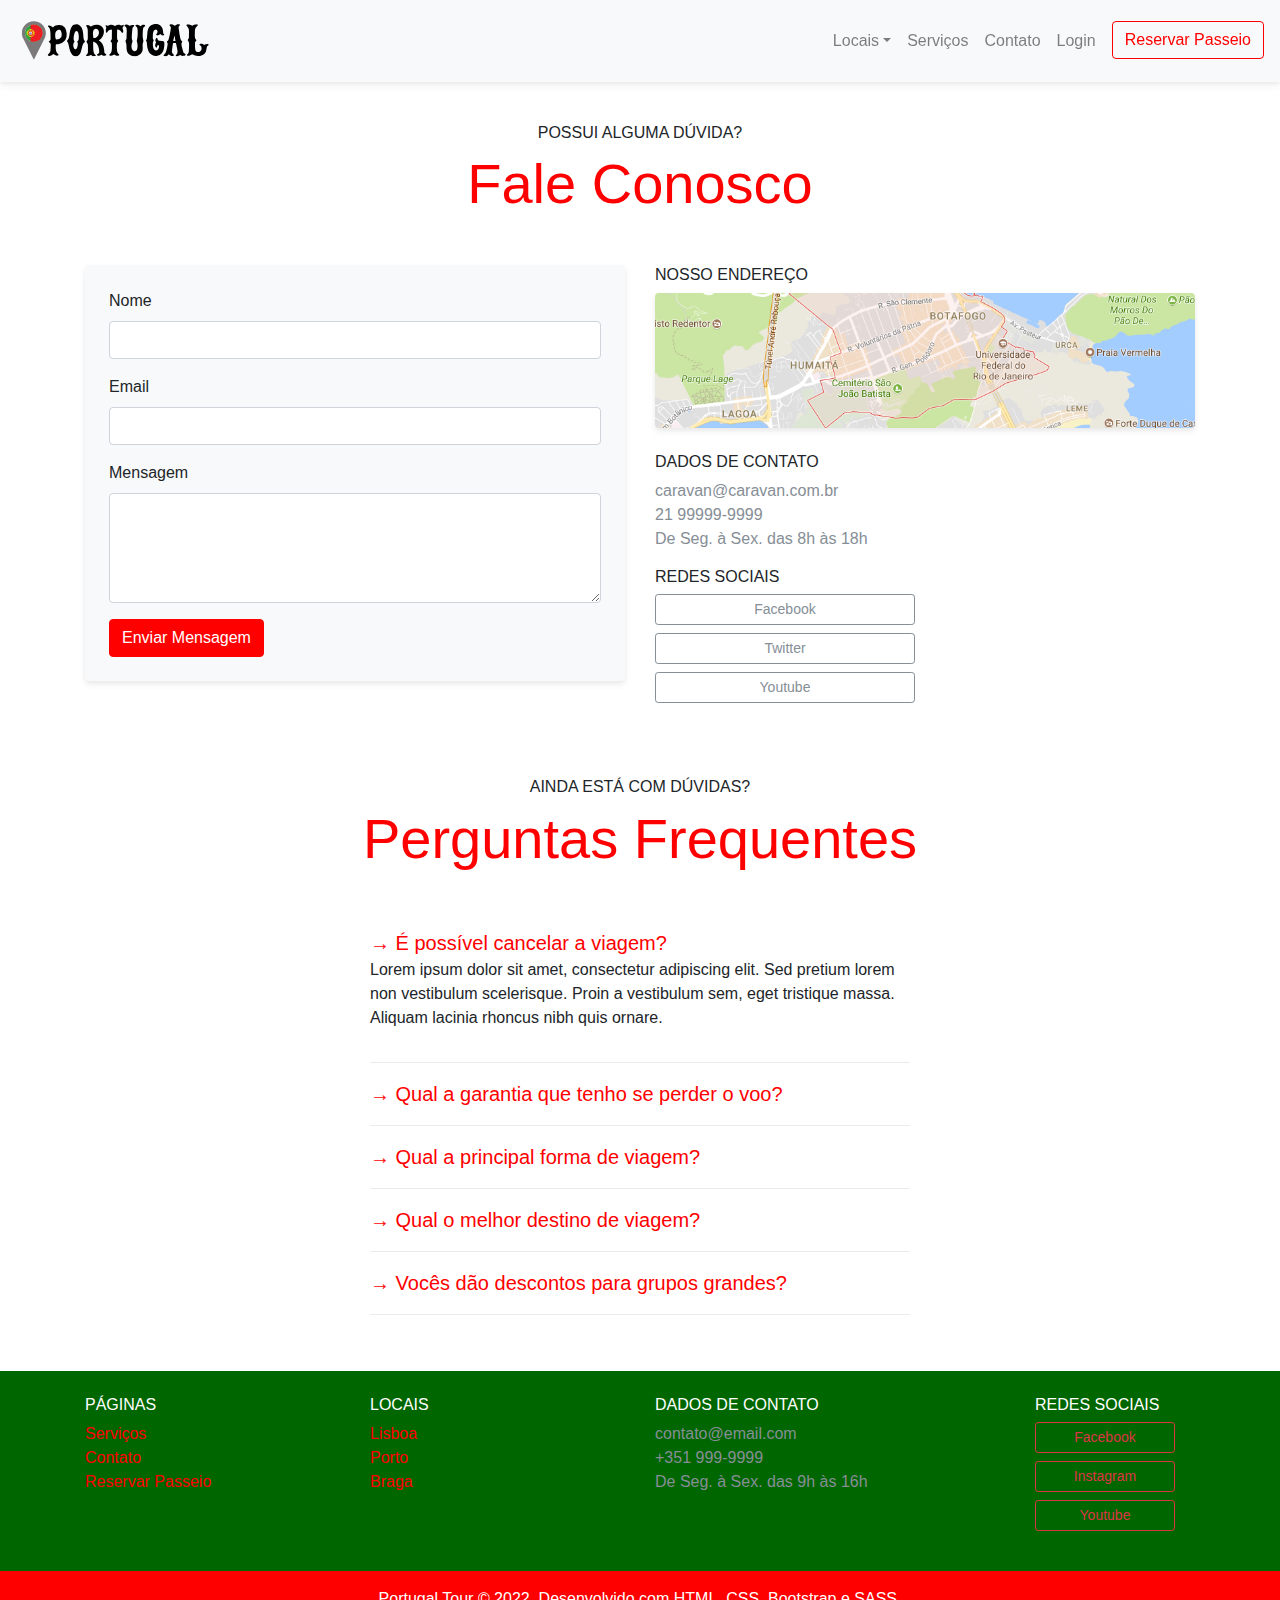
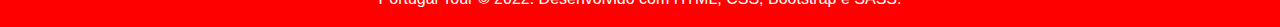
==== contato.html @ a59b0329 "Page Portugal" ====
<!DOCTYPE html>
<html lang="en">
  <head>
    <meta charset="UTF-8" />
    <meta http-equiv="X-UA-Compatible" content="IE=edge" />
    <meta name="viewport" content="width=device-width, initial-scale=1.0, shrink-to-fit=no" />
    <title>Potugal Tour</title>
    <link rel="stylesheet" href="css/bootstrap.css" />
    <link rel="stylesheet" href="css/style.css" />
  </head>
  <body>
    <!--  Modal Login   -->
    <div
      class="modal fade"
      id="modalLogin"
      tabindex="-1"
      role="dialog"
      aria-labelledby="modalLoginTitulo"
      aria-hidden="true"
    >
      <div class="modal-dialog" role="document">
        <div class="modal-content">
          <div class="modal-header">
            <h5 class="modal-title" id="modalLoginTitulo">Entre na Sua Conta</h5>
            <button type="button" class="close" data-dismiss="modal" aria-label="Close">
              <span aria-hidden="true">&times;</span>
            </button>
          </div>
          <div class="modal-body">
            <form>
              <div class="form-group">
                <label for="loginEmail">Email</label>
                <input type="email" class="form-control" id="loginEmail" />
              </div>
              <div class="form-group">
                <label for="loginSenha">Senha</label>
                <input type="password" class="form-control" id="loginSenha" />
              </div>
              <button type="submit" class="btn btn-primary">Entrar na Conta</button>
              <small class="form-text text-muted"
                >Esqueceu a senha? <a href="#">Clique aqui</a>.</small
              >
            </form>
          </div>
        </div>
      </div>
    </div>
    <!-- Fecha Modal  -->

    <nav class="navbar navbar-expand-md navbar-light bg-light fixed-top py-3 box-shadow">
      <a href="index.html" class="navbar-brand">
        <img src="img/portugal.svg" alt="Portugal Tour" />
      </a>

      <button
        class="navbar-toggler"
        type="button"
        data-toggle="collapse"
        data-target="#navbarSupportedContent"
        aria-controls="navbarSupportedContent"
        aria-expanded="false"
        aria-label="Abrir Navegação"
      >
        <span class="navbar-toggler-icon"></span>
      </button>

      <div class="collapse navbar-collapse" id="navbarSupportedContent">
        <ul class="navbar-nav ml-auto">
          <li class="nav-item dropdown">
            <a
              class="nav-link dropdown-toggle"
              href="#"
              id="navbarDropdown"
              role="button"
              data-toggle="dropdown"
              aria-haspopup="true"
              aria-expanded="false"
              >Locais</a
            >
            <div class="dropdown-menu" aria-labelledby="navbarDropdown">
              <a class="dropdown-item" href="local.html">Lisboa</a>
              <a class="dropdown-item" href="local.html">Porto</a>
              <a class="dropdown-item" href="local.html">Braga</a>
              <a class="dropdown-item" href="local.html">Aveiro</a>
              <a class="dropdown-item" href="local.html">Algarve</a>
            </div>
          </li>
          <li class="nav-item">
            <a class="nav-link" href="planos.html">Serviços</a>
          </li>
          <li class="nav-item">
            <a class="nav-link" href="contato.html">Contato</a>
          </li>
          <li class="nav-item">
            <a class="nav-link" href="#" data-toggle="modal" data-target="#modalLogin">Login</a>
          </li>
          <li class="nav-item">
            <a class="btn btn-outline-primary ml-md-2" href="inscricao.html">Reservar Passeio</a>
          </li>
        </ul>
      </div>
    </nav>

    <section class="container">
      <div class="my-5 text-center">
        <span class="h6 d-block">POSSUI ALGUMA DÚVIDA?</span>
        <h1 class="display-4 text-primary">Fale Conosco</h1>
      </div>
      <div class="row">
        <div class="col-lg mb-5">
          <form class="bg-light rounded p-4 box-shadow" action="">
            <div class="form-group">
              <label for="clienteNome">Nome</label>
              <input type="text" class="form-control" id="clienteNome" />
            </div>
            <div class="form-group">
              <label for="clienteEmail">Email</label>
              <input type="email" class="form-control" id="clienteEmail" />
            </div>
            <div class="form-group">
              <label for="clienteMensagem">Mensagem</label>
              <textarea id="clienteMensagem" class="form-control" rows="4"></textarea>
            </div>
            <button type="submit" class="btn btn-primary">Enviar Mensagem</button>
          </form>
        </div>
        <div class="col-lg">
          <h2 class="h6">NOSSO ENDEREÇO</h2>
          <a href="#"
            ><img
              class="img-fluid box-shadow rounded mb-4"
              src="img/mapa.png"
              alt="Endereço da Empresa"
          /></a>

          <h2 class="h6">DADOS DE CONTATO</h2>
          <ul class="list-unstyled text-secondary">
            <li>caravan@caravan.com.br</li>
            <li>21 99999-9999</li>
            <li>De Seg. à Sex. das 8h às 18h</li>
          </ul>

          <h2 class="h6">REDES SOCIAIS</h2>
          <ul class="list-unstyled" style="max-width: 260px">
            <li>
              <a class="btn btn-outline-secondary btn-sm btn-block mb-2" href="#">Facebook</a>
            </li>
            <li><a class="btn btn-outline-secondary btn-sm btn-block mb-2" href="#">Twitter</a></li>
            <li><a class="btn btn-outline-secondary btn-sm btn-block mb-2" href="#">Youtube</a></li>
          </ul>
        </div>
      </div>
    </section>

    <section class="container">
      <div class="my-5 text-center">
        <span class="h6 d-block">AINDA ESTÁ COM DÚVIDAS?</span>
        <h2 class="display-4 text-primary">Perguntas Frequentes</h2>
      </div>
      <div class="row justify-content-center">
        <div class="col-md-6" id="perguntasFrequentes" data-children=".pergunta">
          <div class="pergunta py-2">
            <a
              class="lead"
              data-toggle="collapse"
              data-parent="#perguntasFrequentes"
              href="#pergunta1"
              aria-expanded="true"
              aria-controls="pergunta1"
              >→ É possível cancelar a viagem?</a
            >
            <div id="pergunta1" class="collapse show" role="tabpanel">
              <p>
                Lorem ipsum dolor sit amet, consectetur adipiscing elit. Sed pretium lorem non
                vestibulum scelerisque. Proin a vestibulum sem, eget tristique massa. Aliquam
                lacinia rhoncus nibh quis ornare.
              </p>
            </div>
          </div>
          <div class="dropdown-divider"></div>
          <div class="pergunta py-2">
            <a
              class="lead"
              data-toggle="collapse"
              data-parent="#perguntasFrequentes"
              href="#pergunta2"
              aria-expanded="true"
              aria-controls="pergunta2"
              >→ Qual a garantia que tenho se perder o voo?</a
            >
            <div id="pergunta2" class="collapse" role="tabpanel">
              <p>
                Lorem ipsum dolor sit amet, consectetur adipiscing elit. Sed pretium lorem non
                vestibulum scelerisque. Proin a vestibulum sem, eget tristique massa. Aliquam
                lacinia rhoncus nibh quis ornare.
              </p>
            </div>
          </div>
          <div class="dropdown-divider"></div>
          <div class="pergunta py-2">
            <a
              class="lead"
              data-toggle="collapse"
              data-parent="#perguntasFrequentes"
              href="#pergunta3"
              aria-expanded="true"
              aria-controls="pergunta3"
              >→ Qual a principal forma de viagem?</a
            >
            <div id="pergunta3" class="collapse" role="tabpanel">
              <p>
                Lorem ipsum dolor sit amet, consectetur adipiscing elit. Sed pretium lorem non
                vestibulum scelerisque. Proin a vestibulum sem, eget tristique massa. Aliquam
                lacinia rhoncus nibh quis ornare.
              </p>
            </div>
          </div>
          <div class="dropdown-divider"></div>
          <div class="pergunta py-2">
            <a
              class="lead"
              data-toggle="collapse"
              data-parent="#perguntasFrequentes"
              href="#pergunta4"
              aria-expanded="true"
              aria-controls="pergunta4"
              >→ Qual o melhor destino de viagem?</a
            >
            <div id="pergunta4" class="collapse" role="tabpanel">
              <p>
                Lorem ipsum dolor sit amet, consectetur adipiscing elit. Sed pretium lorem non
                vestibulum scelerisque. Proin a vestibulum sem, eget tristique massa. Aliquam
                lacinia rhoncus nibh quis ornare.
              </p>
            </div>
          </div>
          <div class="dropdown-divider"></div>
          <div class="pergunta py-2">
            <a
              class="lead"
              data-toggle="collapse"
              data-parent="#perguntasFrequentes"
              href="#pergunta5"
              aria-expanded="true"
              aria-controls="pergunta5"
              >→ Vocês dão descontos para grupos grandes?</a
            >
            <div id="pergunta5" class="collapse" role="tabpanel">
              <p>
                Lorem ipsum dolor sit amet, consectetur adipiscing elit. Sed pretium lorem non
                vestibulum scelerisque. Proin a vestibulum sem, eget tristique massa. Aliquam
                lacinia rhoncus nibh quis ornare.
              </p>
            </div>
          </div>
          <div class="dropdown-divider"></div>
        </div>
      </div>
    </section>

    <footer class="bg-dark text-white mt-5">
      <div class="container py-4">
        <div class="row">
          <div class="col-md-3 col-6">
            <h4 class="h6">PÁGINAS</h4>
            <ul class="list-unstyled">
              <li><a href="planos.html">Serviços</a></li>
              <li><a href="contato.html">Contato</a></li>
              <li><a href="inscricao.html">Reservar Passeio</a></li>
            </ul>
          </div>
          <div class="col-md-3 col-6">
            <h4 class="h6">LOCAIS</h4>
            <ul class="list-unstyled">
              <li><a href="local.html">Lisboa</a></li>
              <li><a href="local.html">Porto</a></li>
              <li><a href="local.html">Braga</a></li>
            </ul>
          </div>
          <div class="col-md-4">
            <h4 class="h6">DADOS DE CONTATO</h4>
            <ul class="list-unstyled text-secondary">
              <li>contato@email.com</li>
              <li>+351 999-9999</li>
              <li>De Seg. à Sex. das 9h às 16h</li>
            </ul>
          </div>
          <div class="col-md-2">
            <h4 class="h6">REDES SOCIAIS</h4>
            <ul class="list-unstyled">
              <li>
                <a
                  class="btn btn-outline-danger btn-sm btn-block mb-2"
                  href="#"
                  style="max-width: 140px"
                  >Facebook</a
                >
              </li>
              <li>
                <a
                  class="btn btn-outline-danger btn-sm btn-block mb-2"
                  href="#"
                  style="max-width: 140px"
                  >Instagram</a
                >
              </li>
              <li>
                <a
                  class="btn btn-outline-danger btn-sm btn-block mb-2"
                  href="#"
                  style="max-width: 140px"
                  >Youtube</a
                >
              </li>
            </ul>
          </div>
        </div>
      </div>
      <div class="bg-primary text-center py-3">
        <p class="mb-0">Portugal Tour © 2022. Desenvolvido com HTML, CSS, Bootstrap e SASS.</p>
      </div>
    </footer>

    <script type="text/javascript" src="js/jquery-3.2.1.slim.min.js"></script>
    <script type="text/javascript" src="js/popper.min.js"></script>
    <script type="text/javascript" src="js/bootstrap.js"></script>
    <script type="text/javascript" src="js/app.js"></script>
  </body>
</html>
---- css/style.css ----
body {
  padding-top: 75px;
}

.box-shadow {
  box-shadow: 0 2px 4px 0 rgba(0,0,0,.05),
              0 4px 8px 0 rgba(0,0,0,.05);
}

#home-quote {
  background: url('../img/bg-quote.jpg') center center;
  background-size: cover;
}

@media (max-width: 767px) {
  #home-quote .display-4{
    font-size: 2.5rem;
  }
  body {
    padding-top: 0px;
  }
  .fixed-top {
    position: relative;
  }
}

.lista-plano li + li {
  border-top: 1px solid rgba(0,0,0,.2);
}

.lista-plano li {
  padding: 1rem;
}
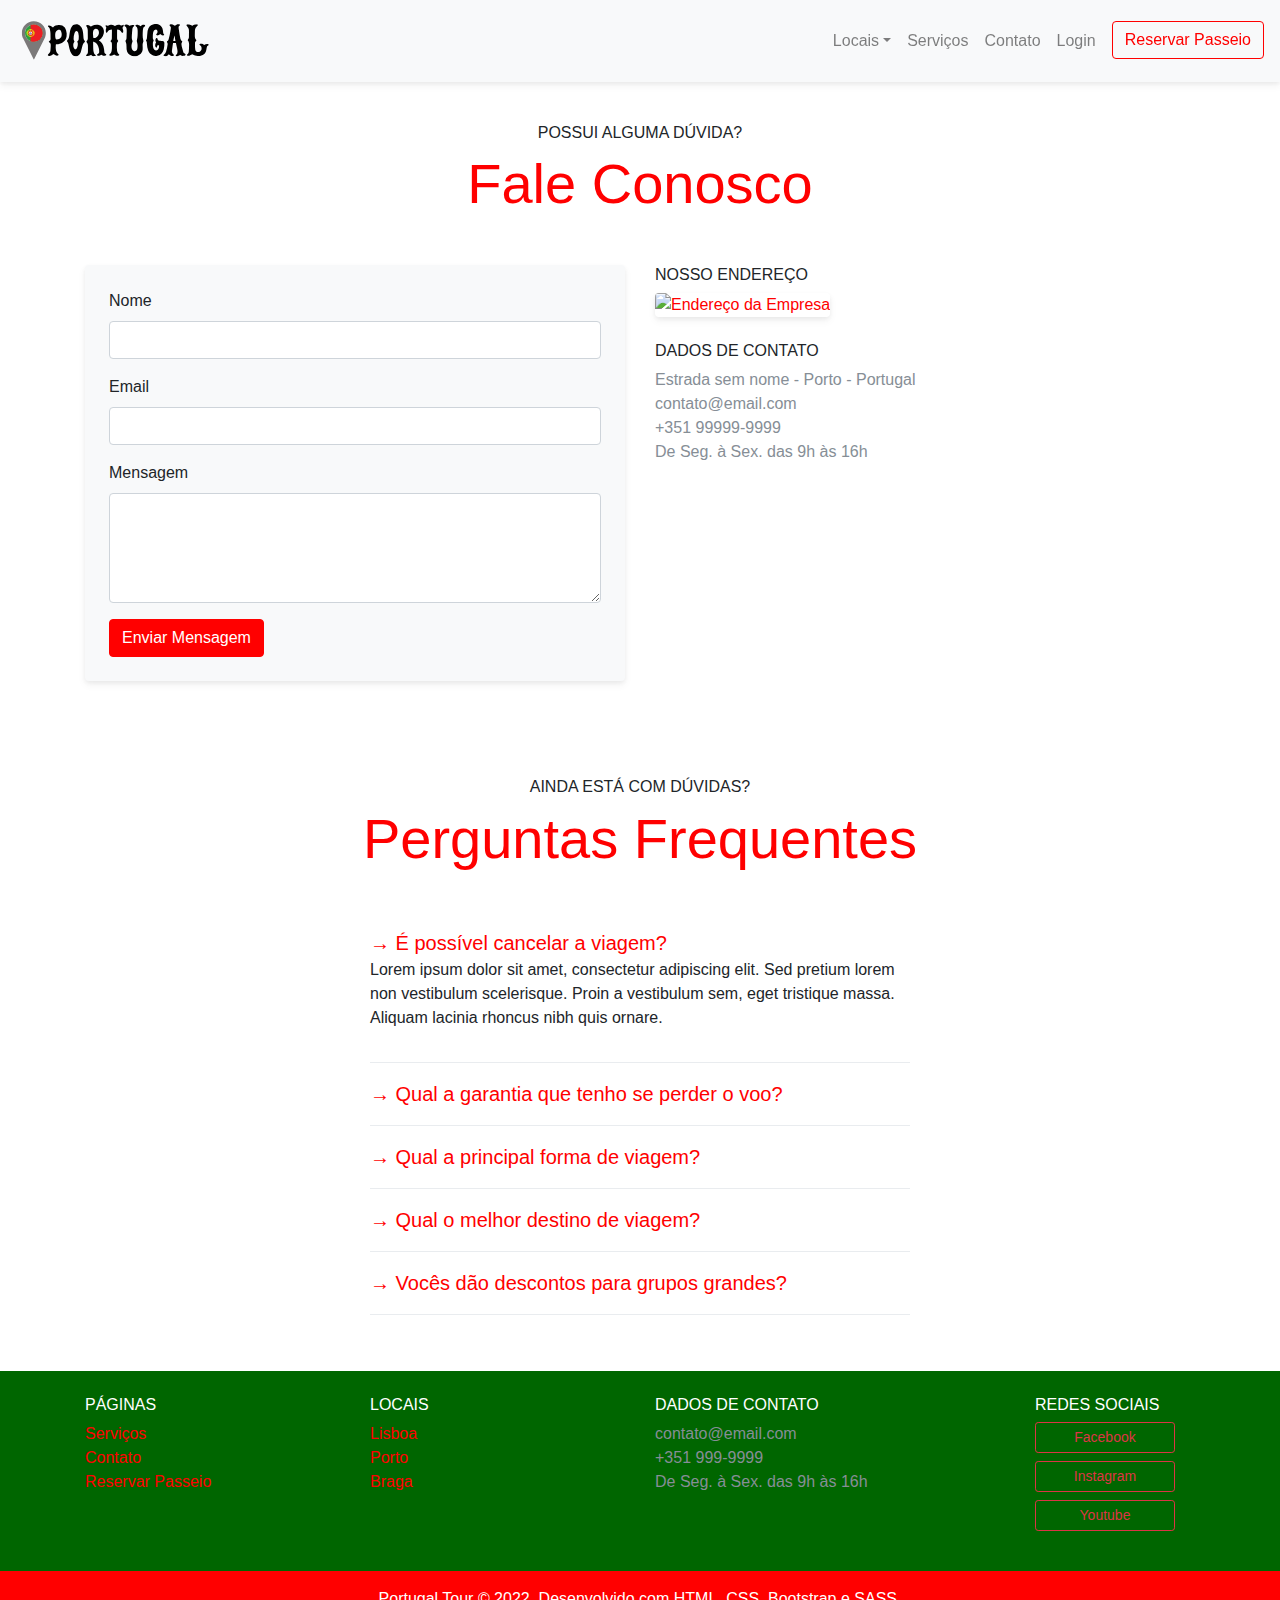
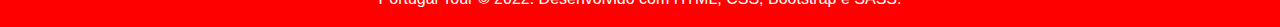
==== commit b5e26aae: "contato finalizado" ====
--- a/contato.html
+++ b/contato.html
@@ -129,24 +129,16 @@
           <a href="#"
             ><img
               class="img-fluid box-shadow rounded mb-4"
-              src="img/mapa.png"
+              src="img/mapa.jpg"
               alt="Endereço da Empresa"
           /></a>
 
           <h2 class="h6">DADOS DE CONTATO</h2>
           <ul class="list-unstyled text-secondary">
-            <li>caravan@caravan.com.br</li>
-            <li>21 99999-9999</li>
-            <li>De Seg. à Sex. das 8h às 18h</li>
-          </ul>
-
-          <h2 class="h6">REDES SOCIAIS</h2>
-          <ul class="list-unstyled" style="max-width: 260px">
-            <li>
-              <a class="btn btn-outline-secondary btn-sm btn-block mb-2" href="#">Facebook</a>
-            </li>
-            <li><a class="btn btn-outline-secondary btn-sm btn-block mb-2" href="#">Twitter</a></li>
-            <li><a class="btn btn-outline-secondary btn-sm btn-block mb-2" href="#">Youtube</a></li>
+            <li>Estrada sem nome - Porto - Portugal</li>
+            <li>contato@email.com</li>
+            <li>+351 99999-9999</li>
+            <li>De Seg. à Sex. das 9h às 16h</li>
           </ul>
         </div>
       </div>
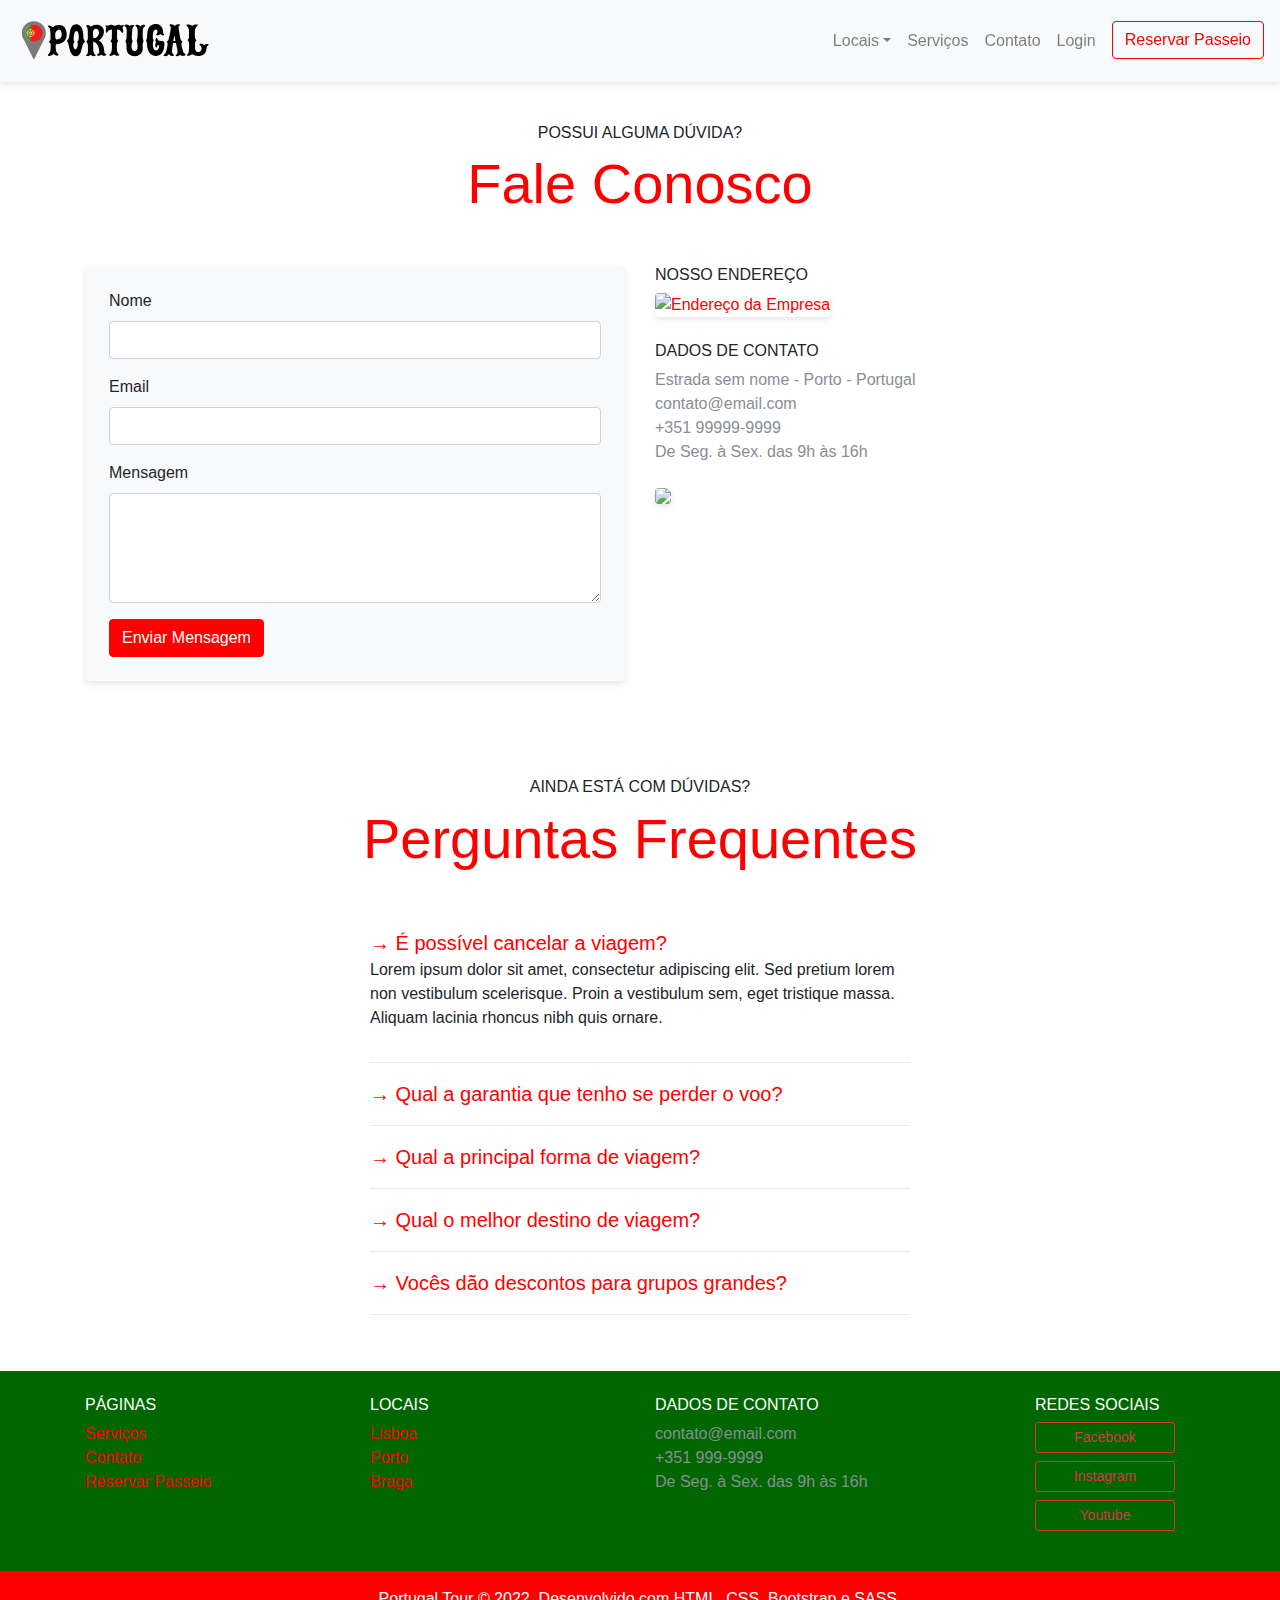
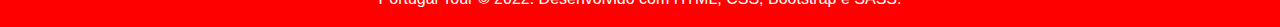
==== commit 01587066: "readme include" ====
--- a/contato.html
+++ b/contato.html
@@ -139,6 +139,10 @@
             <li>contato@email.com</li>
             <li>+351 99999-9999</li>
             <li>De Seg. à Sex. das 9h às 16h</li>
+            <li>
+              <br />
+              <img class="img-fluid box-shadow rounded mb-4" src="img/logo-amor.png" />
+            </li>
           </ul>
         </div>
       </div>
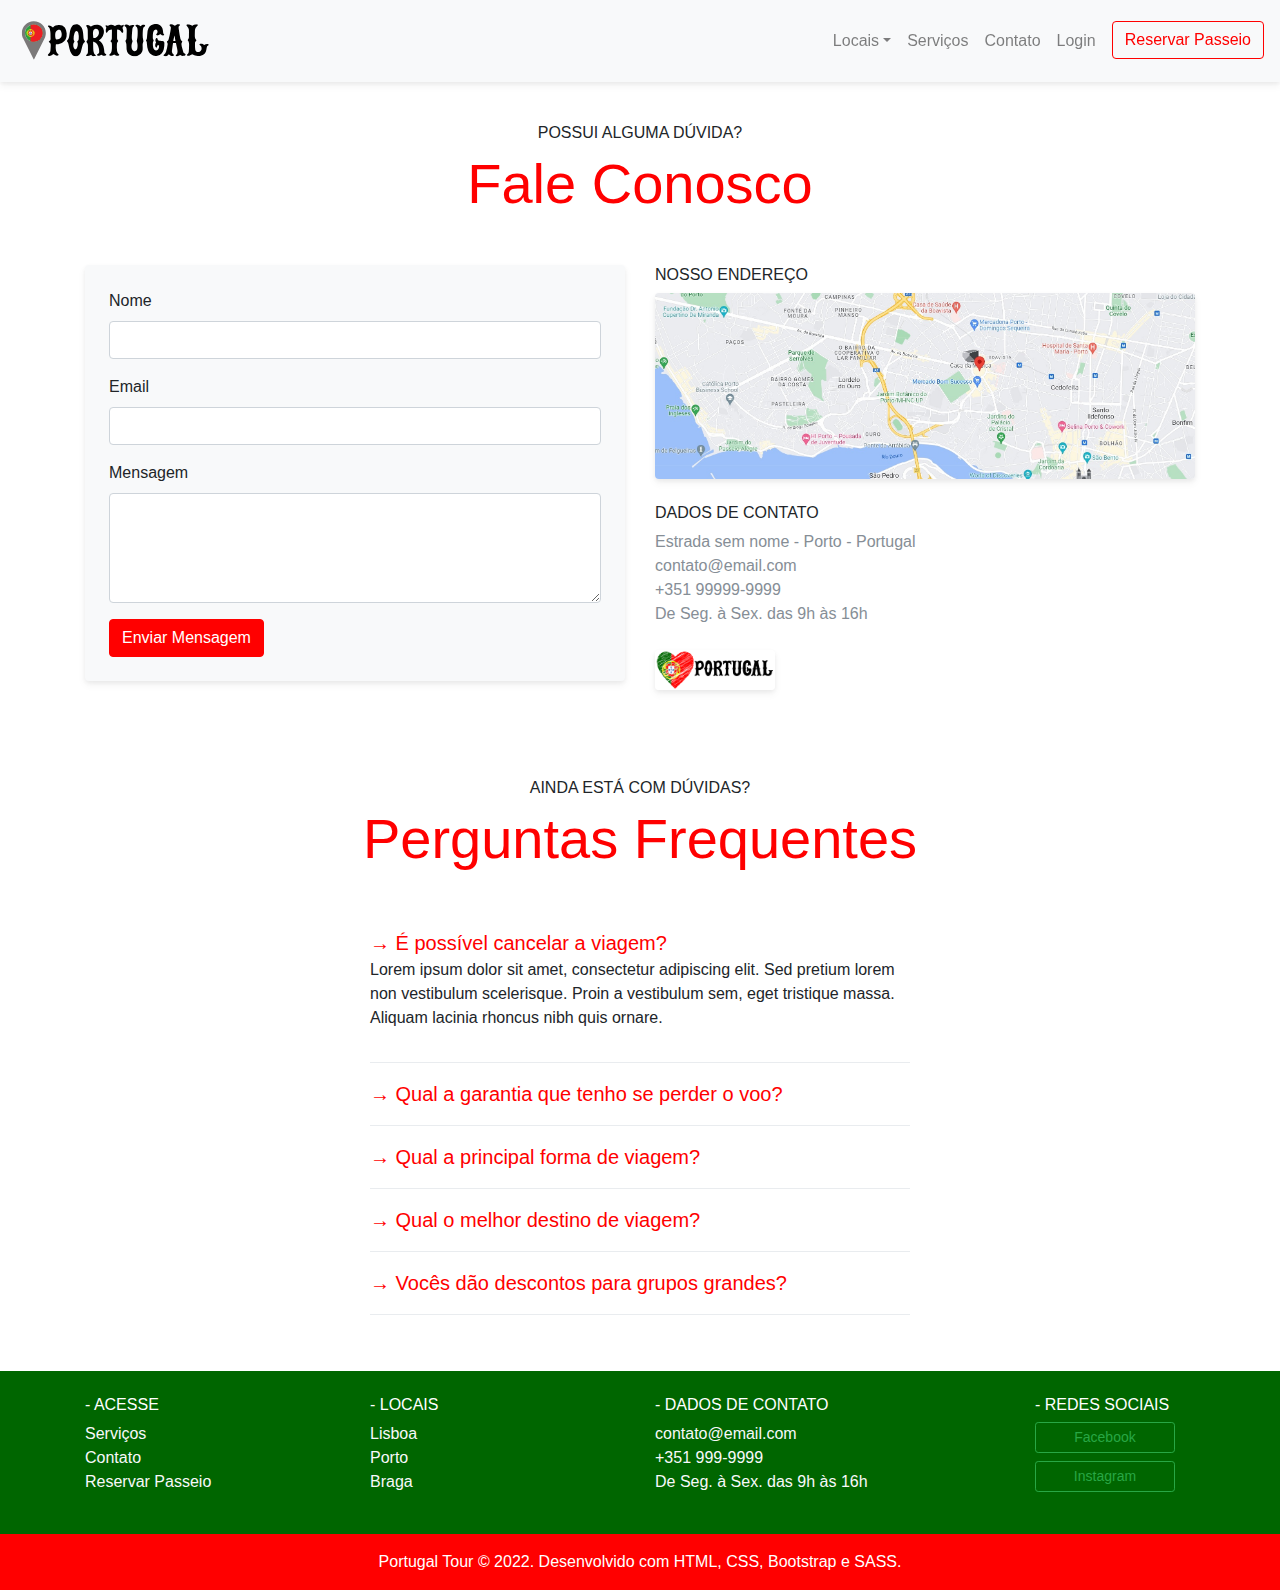
==== commit f053b1b5: "footer atualizado" ====
--- a/contato.html
+++ b/contato.html
@@ -254,39 +254,40 @@
       </div>
     </section>
 
+    <!--  Footer  -->
     <footer class="bg-dark text-white mt-5">
       <div class="container py-4">
         <div class="row">
           <div class="col-md-3 col-6">
-            <h4 class="h6">PÁGINAS</h4>
+            <h4 class="h6">- ACESSE</h4>
             <ul class="list-unstyled">
-              <li><a href="planos.html">Serviços</a></li>
-              <li><a href="contato.html">Contato</a></li>
-              <li><a href="inscricao.html">Reservar Passeio</a></li>
+              <li><a class="text-light" href="planos.html">Serviços</a></li>
+              <li><a class="text-light" href="contato.html">Contato</a></li>
+              <li><a class="text-light" href="inscricao.html">Reservar Passeio</a></li>
             </ul>
           </div>
           <div class="col-md-3 col-6">
-            <h4 class="h6">LOCAIS</h4>
+            <h4 class="h6">- LOCAIS</h4>
             <ul class="list-unstyled">
-              <li><a href="local.html">Lisboa</a></li>
-              <li><a href="local.html">Porto</a></li>
-              <li><a href="local.html">Braga</a></li>
+              <li><a class="text-light" href="local.html">Lisboa</a></li>
+              <li><a class="text-light" href="local.html">Porto</a></li>
+              <li><a class="text-light" href="local.html">Braga</a></li>
             </ul>
           </div>
           <div class="col-md-4">
-            <h4 class="h6">DADOS DE CONTATO</h4>
-            <ul class="list-unstyled text-secondary">
+            <h4 class="h6">- DADOS DE CONTATO</h4>
+            <ul class="list-unstyled text-light">
               <li>contato@email.com</li>
               <li>+351 999-9999</li>
               <li>De Seg. à Sex. das 9h às 16h</li>
             </ul>
           </div>
           <div class="col-md-2">
-            <h4 class="h6">REDES SOCIAIS</h4>
+            <h4 class="h6">- REDES SOCIAIS</h4>
             <ul class="list-unstyled">
               <li>
                 <a
-                  class="btn btn-outline-danger btn-sm btn-block mb-2"
+                  class="btn btn-outline-success btn-sm btn-block mb-2"
                   href="#"
                   style="max-width: 140px"
                   >Facebook</a
@@ -294,18 +295,10 @@
               </li>
               <li>
                 <a
-                  class="btn btn-outline-danger btn-sm btn-block mb-2"
+                  class="btn btn-outline-success btn-sm btn-block mb-2"
                   href="#"
                   style="max-width: 140px"
                   >Instagram</a
-                >
-              </li>
-              <li>
-                <a
-                  class="btn btn-outline-danger btn-sm btn-block mb-2"
-                  href="#"
-                  style="max-width: 140px"
-                  >Youtube</a
                 >
               </li>
             </ul>
